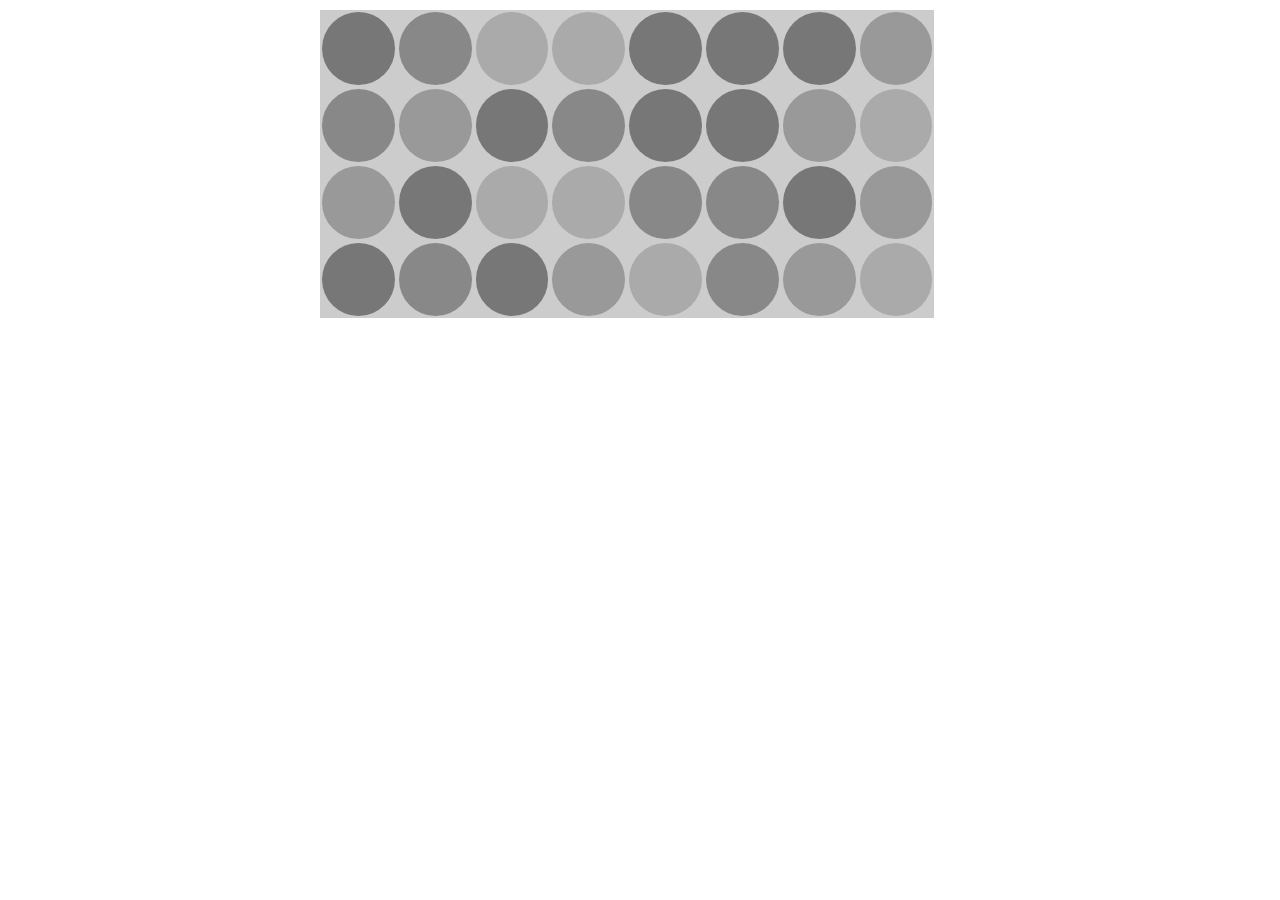
==== 7/index.html @ dcccb588 "1" ====
<!DOCTYPE html>
<html>
<head>
<meta name="viewport" content="width=device-width, initial-scale=1.0,user-scalable=no">
<meta http-equiv="content-type" content="text/html; charset=UTF-8"/>
<title>7</title>
<link rel="stylesheet" href="style/base.css"/>
<link rel="stylesheet" href="style/index.css"/>
<script src="js/zepto/zepto.min.js"></script>
<script src="js/zepto/zepto.fx.js"></script>
<script src="js/zepto/zepto.touch.js"></script>
<script src="js/m.js"></script>
<script>
Zepto(function($){
	var oMiracle = Miracle.creatNew({
		'main':'miracle'
	});
})
</script>
</head>

<body>

<div class="tab" id="miracle"></div>

</body>
</html>
---- 7/style/base.css ----
@charset "utf-8";
body,h1,h2,h3,h4,h5,h6,hr,div,p,blockquote,dl,dt,dd,ul,ol,li,pre,figcaption,figure,fieldset,legend,button,input,textarea,th,td{margin:0;padding:0}
body,button,input,select,textarea{font:16px/1 "Microsoft YaHei","Lucida Grande","Lucida Sans Unicode",Helvetica,Arial,Verdana,sans-serif;}
h1,h2,h3,h4,h5,h6{font-size:100%;font-weight:normal}
address,cite,dfn,em,var{font-style:normal}
code,kbd,pre,samp,tt{font-family:"Courier New",Courier,monospace}
small{font-size:12px}
ul,ol,li{list-style:none}
a{text-decoration:none}
abbr[title],acronym[title]{border-bottom:1px dotted;cursor:help}
q:before,q:after{content:''}
legend{color:#000}
fieldset,img{border:0}
table{border-collapse:collapse;border-spacing:0}
hr{border:0;height:1px}
*{-ms-word-break:break-all;word-break:break-all;-ms-word-wrap:break-word;word-wrap:break-word;-webkit-tap-highlight-color:rgba(0,0,0,0)}

.r{float:right;}
.l{float:left;}
.red{color:#d00!important;}
.cen{text-align:center;}
.cle{width:100%;height:0;overflow:hidden;clear:both;}
.imgMax img{width:100%;display:block;}

.tab{width:100%;min-width:320px;}
---- 7/style/index.css ----
@charset "utf-8";

.cle{width:100%;height:0px;overflow:hidden;clear:both}

.tab{min-width:320px;max-width:640px;margin:10px auto;}

.block{width:12%;float:left;background:#ccc}
.block p{margin:2px;background:#eee;border-radius:100%}

.blockClick p{background:#ddd;}
.blockClear p{background:none;}

/*Ԫ����ʽ��*/
.b0 p{background:#aaa;}
.b1 p{background:#999;}
.b2 p{background:#888;}
.b3 p{background:#777;}
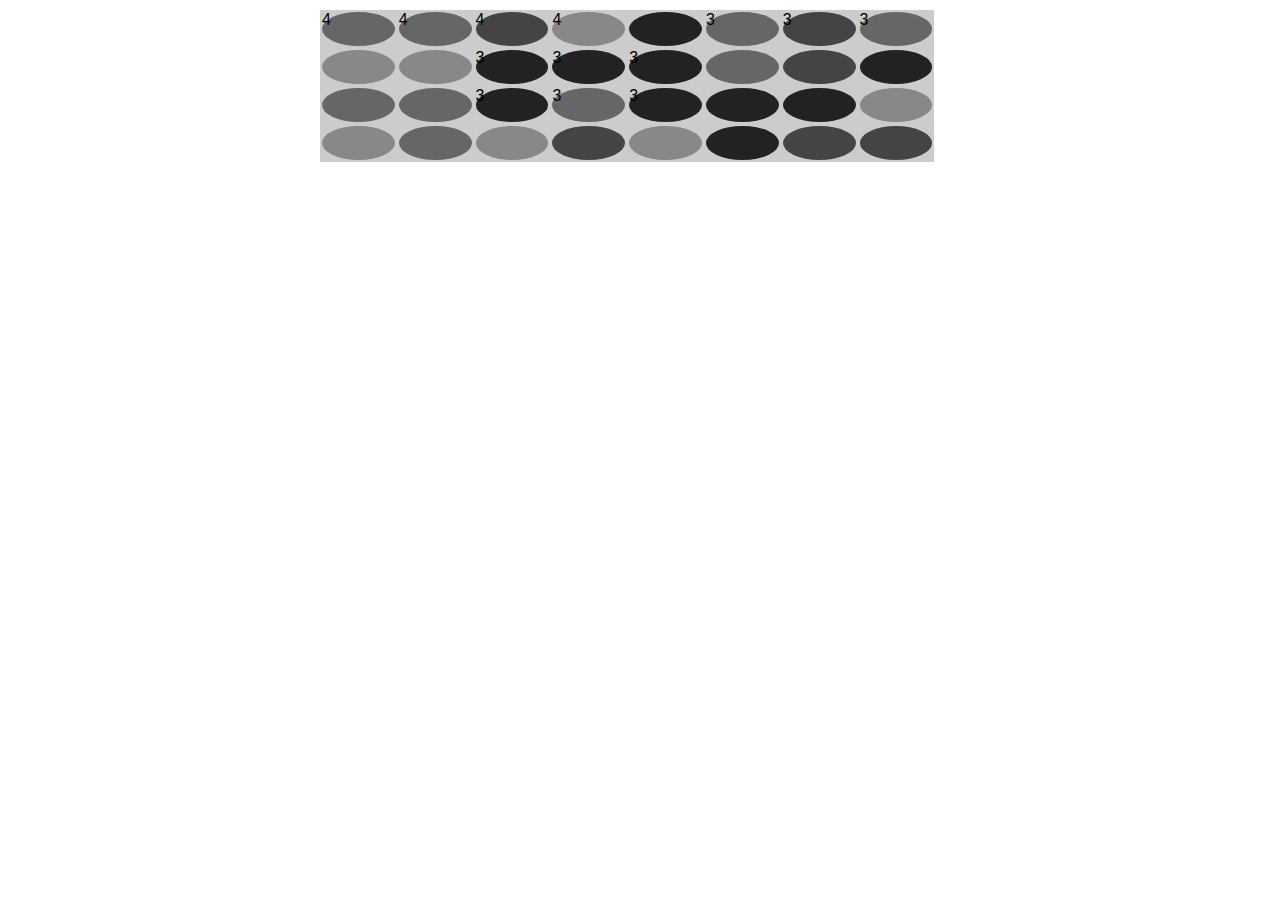
==== commit f9737c4b: "1" ====
--- a/7/index.html
+++ b/7/index.html
@@ -21,7 +21,21 @@
 
 <body>
 
-<div class="tab" id="miracle"></div>
+<div class="tab" id="miracle">
+
+<div class="block b1" data-class="b1"><p style="height: 34px;"></p></div><div class="block b1" data-class="b1"><p style="height: 34px;"></p></div><div class="block b1" data-class="b1"><p style="height: 34px;"></p></div>
+
+<div class="block b1" data-class="b1"><p style="height: 34px;"></p></div><div class="block b0" data-class="b0"><p style="height: 34px;"></p></div><div class="block b1" data-class="b1"><p style="height: 34px;"></p></div><div class="block b1" data-class="b1"><p style="height: 34px;"></p></div><div class="block b1" data-class="b1"><p style="height: 34px;"></p></div>
+
+<div class="block b2" data-class="b2"><p style="height: 34px;"></p></div>
+<div class="block b2" data-class="b2"><p style="height: 34px;"></p></div>
+
+<div class="block b0" data-class="b0"><p style="height: 34px;"></p></div>
+<div class="block b0" data-class="b0"><p style="height: 34px;"></p></div><div class="block b0" data-class="b0"><p style="height: 34px;"></p></div><div class="block b1" data-class="b1"><p style="height: 34px;"></p></div>
+
+<div class="block b3" data-class="b3"><p style="height: 34px;"></p></div><div class="block b0" data-class="b0"><p style="height: 34px;"></p></div><div class="block b1" data-class="b1"><p style="height: 34px;"></p></div><div class="block b1" data-class="b1"><p style="height: 34px;"></p></div><div class="block b2" data-class="b2"><p style="height: 34px;"></p></div><div class="block b2" data-class="b2"><p style="height: 34px;"></p></div><div class="block b2" data-class="b2"><p style="height: 34px;"></p></div><div class="block b0" data-class="b0"><p style="height: 34px;"></p></div><div class="block b0" data-class="b0"><p style="height: 34px;"></p></div><div class="block b2" data-class="b2"><p style="height: 34px;"></p></div><div class="block b2" data-class="b2"><p style="height: 34px;"></p></div><div class="block b1" data-class="b1"><p style="height: 34px;"></p></div><div class="block b2" data-class="b2"><p style="height: 34px;"></p></div><div class="block b3" data-class="b3"><p style="height: 34px;"></p></div><div class="block b2" data-class="b2"><p style="height: 34px;"></p></div><div class="block b0" data-class="b0"><p style="height: 34px;"></p></div><div class="block b3" data-class="b3"><p style="height: 34px;"></p></div><div class="block b3" data-class="b3"><p style="height: 34px;"></p></div><div class="cle"></div>
+
+</div>
 
 </body>
 </html>--- a/7/style/index.css
+++ b/7/style/index.css
@@ -8,10 +8,10 @@
 .block p{margin:2px;background:#eee;border-radius:100%}
 
 .blockClick p{background:#ddd;}
-.blockClear p{background:none;}
+.blockClear p{background:none!important;}
 
 /*Ԫ����ʽ��*/
-.b0 p{background:#aaa;}
-.b1 p{background:#999;}
+.b0 p{background:#222;}
+.b1 p{background:#666;}
 .b2 p{background:#888;}
-.b3 p{background:#777;}
+.b3 p{background:#444;}
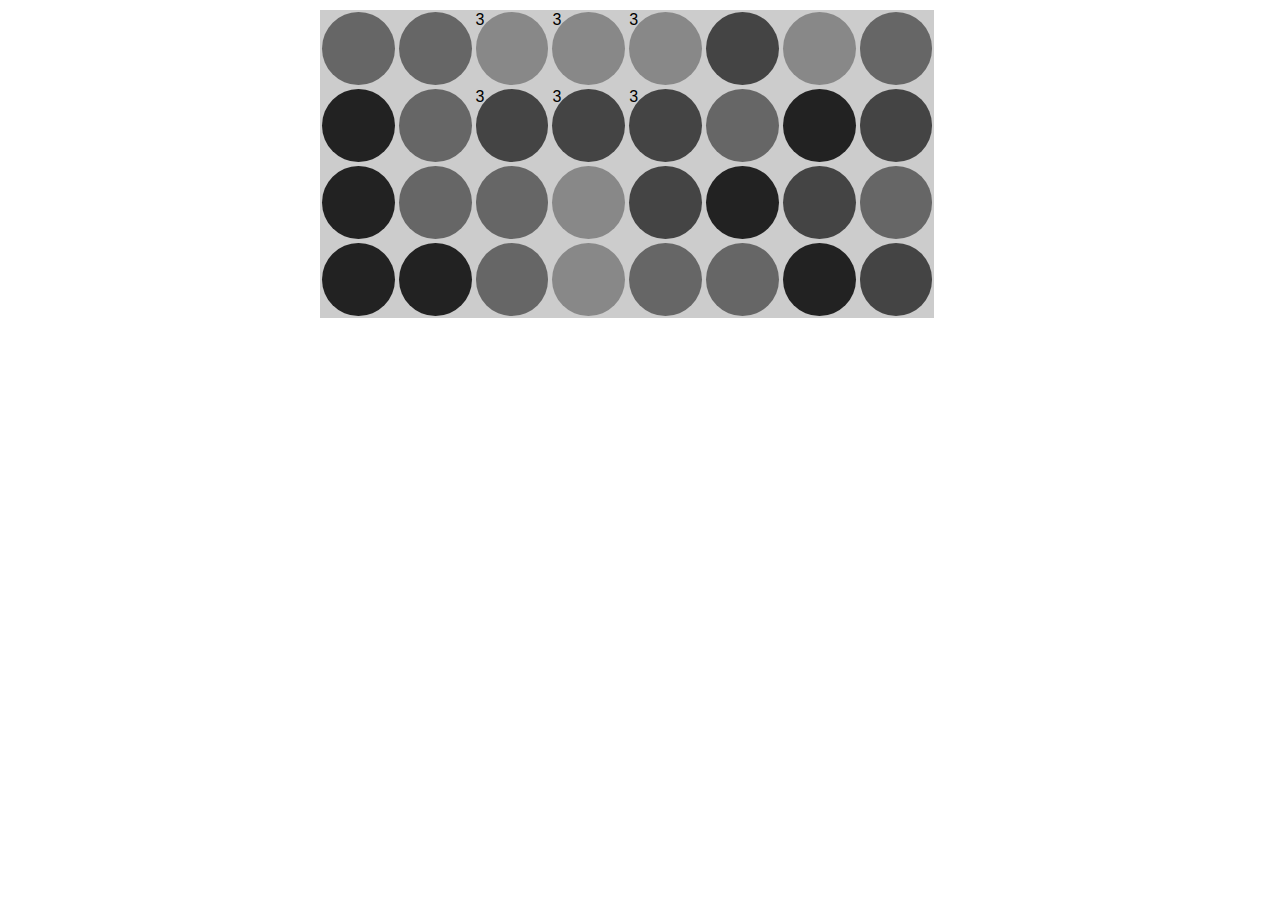
==== commit c70be943: "1" ====
--- a/7/index.html
+++ b/7/index.html
@@ -15,6 +15,7 @@
 	var oMiracle = Miracle.creatNew({
 		'main':'miracle'
 	});
+	oMiracle.init();
 })
 </script>
 </head>
@@ -23,17 +24,35 @@
 
 <div class="tab" id="miracle">
 
-<div class="block b1" data-class="b1"><p style="height: 34px;"></p></div><div class="block b1" data-class="b1"><p style="height: 34px;"></p></div><div class="block b1" data-class="b1"><p style="height: 34px;"></p></div>
-
-<div class="block b1" data-class="b1"><p style="height: 34px;"></p></div><div class="block b0" data-class="b0"><p style="height: 34px;"></p></div><div class="block b1" data-class="b1"><p style="height: 34px;"></p></div><div class="block b1" data-class="b1"><p style="height: 34px;"></p></div><div class="block b1" data-class="b1"><p style="height: 34px;"></p></div>
+<div class="block b1" data-class="b1"><p style="height: 34px;"></p></div>
+<div class="block b0" data-class="b1"><p style="height: 34px;"></p></div>
+<div class="block b2" data-class="b1"><p style="height: 34px;"></p></div>
+<div class="block b2" data-class="b1"><p style="height: 34px;"></p></div>
+<div class="block b0" data-class="b0"><p style="height: 34px;"></p></div>
+<div class="block b1" data-class="b1"><p style="height: 34px;"></p></div>
+<div class="block b1" data-class="b1"><p style="height: 34px;"></p></div>
+<div class="block b1" data-class="b1"><p style="height: 34px;"></p></div>
 
 <div class="block b2" data-class="b2"><p style="height: 34px;"></p></div>
 <div class="block b2" data-class="b2"><p style="height: 34px;"></p></div>
+<div class="block b0" data-class="b0"><p style="height: 34px;"></p></div>
+<div class="block b0" data-class="b0"><p style="height: 34px;"></p></div>
+<div class="block b0" data-class="b0"><p style="height: 34px;"></p></div>
+<div class="block b1" data-class="b1"><p style="height: 34px;"></p></div>
+<div class="block b3" data-class="b3"><p style="height: 34px;"></p></div>
+<div class="block b0" data-class="b0"><p style="height: 34px;"></p></div>
 
+<div class="block b1" data-class="b1"><p style="height: 34px;"></p></div>
+<div class="block b1" data-class="b1"><p style="height: 34px;"></p></div>
+<div class="block b2" data-class="b2"><p style="height: 34px;"></p></div>
+<div class="block b1" data-class="b2"><p style="height: 34px;"></p></div>
+<div class="block b2" data-class="b2"><p style="height: 34px;"></p></div>
 <div class="block b0" data-class="b0"><p style="height: 34px;"></p></div>
-<div class="block b0" data-class="b0"><p style="height: 34px;"></p></div><div class="block b0" data-class="b0"><p style="height: 34px;"></p></div><div class="block b1" data-class="b1"><p style="height: 34px;"></p></div>
+<div class="block b0" data-class="b0"><p style="height: 34px;"></p></div>
+<div class="block b2" data-class="b2"><p style="height: 34px;"></p></div>
 
-<div class="block b3" data-class="b3"><p style="height: 34px;"></p></div><div class="block b0" data-class="b0"><p style="height: 34px;"></p></div><div class="block b1" data-class="b1"><p style="height: 34px;"></p></div><div class="block b1" data-class="b1"><p style="height: 34px;"></p></div><div class="block b2" data-class="b2"><p style="height: 34px;"></p></div><div class="block b2" data-class="b2"><p style="height: 34px;"></p></div><div class="block b2" data-class="b2"><p style="height: 34px;"></p></div><div class="block b0" data-class="b0"><p style="height: 34px;"></p></div><div class="block b0" data-class="b0"><p style="height: 34px;"></p></div><div class="block b2" data-class="b2"><p style="height: 34px;"></p></div><div class="block b2" data-class="b2"><p style="height: 34px;"></p></div><div class="block b1" data-class="b1"><p style="height: 34px;"></p></div><div class="block b2" data-class="b2"><p style="height: 34px;"></p></div><div class="block b3" data-class="b3"><p style="height: 34px;"></p></div><div class="block b2" data-class="b2"><p style="height: 34px;"></p></div><div class="block b0" data-class="b0"><p style="height: 34px;"></p></div><div class="block b3" data-class="b3"><p style="height: 34px;"></p></div><div class="block b3" data-class="b3"><p style="height: 34px;"></p></div><div class="cle"></div>
+<div class="block b2" data-class="b2"><p style="height: 34px;"></p></div>
+<div class="block b1" data-class="b1"><p style="height: 34px;"></p></div><div class="block b2" data-class="b2"><p style="height: 34px;"></p></div><div class="block b3" data-class="b3"><p style="height: 34px;"></p></div><div class="block b2" data-class="b2"><p style="height: 34px;"></p></div><div class="block b0" data-class="b0"><p style="height: 34px;"></p></div><div class="block b3" data-class="b3"><p style="height: 34px;"></p></div><div class="block b3" data-class="b3"><p style="height: 34px;"></p></div><div class="cle"></div>
 
 </div>
 
--- a/7/style/index.css
+++ b/7/style/index.css
@@ -7,11 +7,24 @@
 .block{width:12%;float:left;background:#ccc}
 .block p{margin:2px;background:#eee;border-radius:100%}
 
-.blockClick p{background:#ddd;}
-.blockClear p{background:none!important;}
+.blockClick p{-webkit-animation:rotateX 1s infinite;animation:rotateX 1s infinite;}
+.blockClear p{-webkit-animation:bgcolorNone 1s forwards;animation:bgcolorNone 1s forwards;}
 
 /*Ԫ����ʽ��*/
 .b0 p{background:#222;}
 .b1 p{background:#666;}
 .b2 p{background:#888;}
 .b3 p{background:#444;}
+.b4 p{background:#e3cbcb;}
+
+
+/*������ʽ*/
+@-webkit-keyframes bgcolorNone{
+    0% {}
+    100% {background:none;}
+}
+
+@-webkit-keyframes rotateX{
+    0% {-moz-transform:rotateY(0deg);-webkit-transform:rotateY(0deg);-o-transform:rotateY(0deg);-ms-transform:rotateY(0deg);transform:rotateY(0deg);}
+    100% {-moz-transform:rotateY(360deg);-webkit-transform:rotateY(360deg);-o-transform:rotateY(360deg);-ms-transform:rotateY(360deg);transform:rotateY(360deg);}
+}
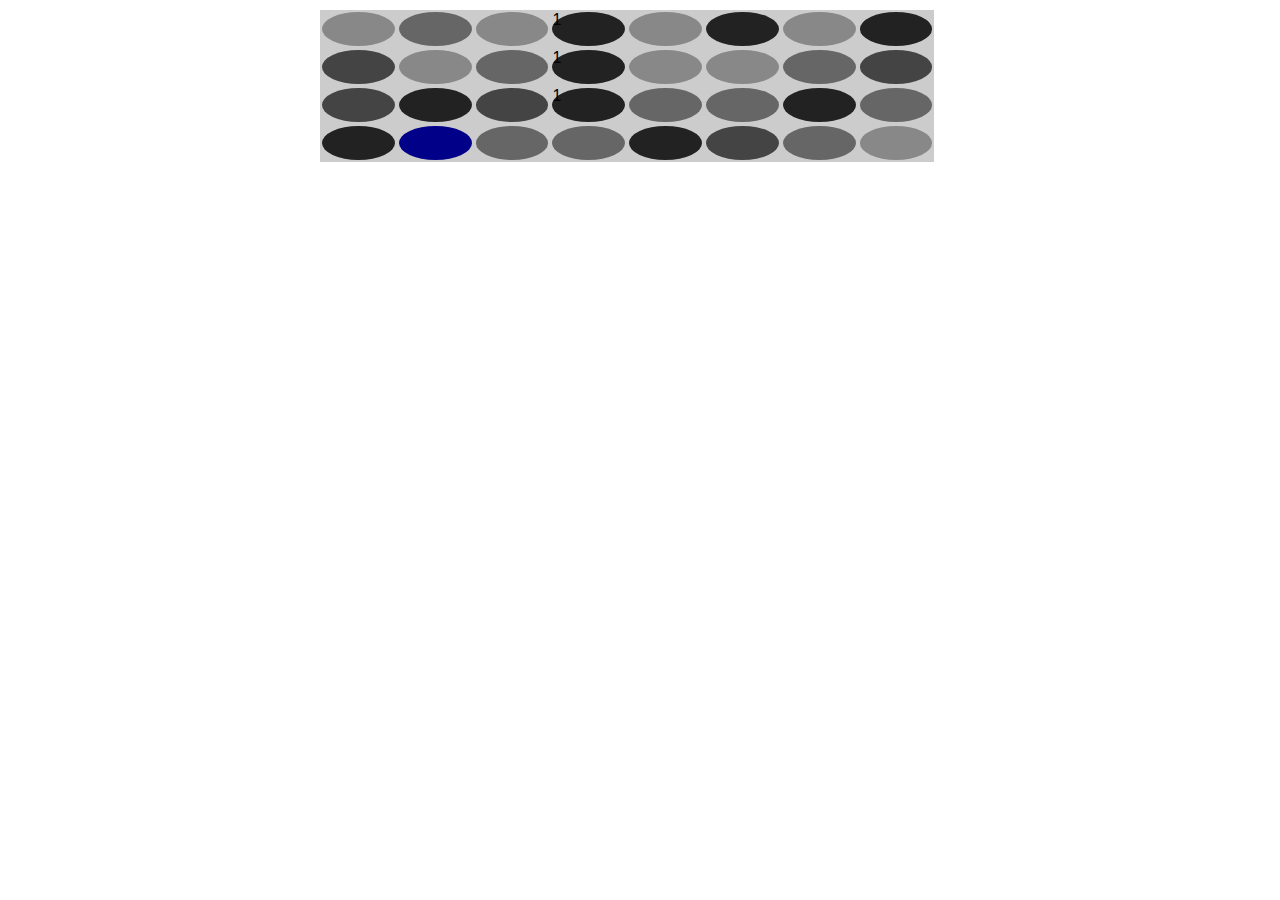
==== commit be39269e: "1" ====
--- a/7/index.html
+++ b/7/index.html
@@ -24,35 +24,45 @@
 
 <div class="tab" id="miracle">
 
-<div class="block b1" data-class="b1"><p style="height: 34px;"></p></div>
-<div class="block b0" data-class="b1"><p style="height: 34px;"></p></div>
-<div class="block b2" data-class="b1"><p style="height: 34px;"></p></div>
-<div class="block b2" data-class="b1"><p style="height: 34px;"></p></div>
-<div class="block b0" data-class="b0"><p style="height: 34px;"></p></div>
-<div class="block b1" data-class="b1"><p style="height: 34px;"></p></div>
-<div class="block b1" data-class="b1"><p style="height: 34px;"></p></div>
-<div class="block b1" data-class="b1"><p style="height: 34px;"></p></div>
+<div class="block b2"><p style="height: 34px;"></p></div>
+<div class="block b1"><p style="height: 34px;"></p></div>
+<div class="block b2"><p style="height: 34px;"></p></div>
+<div class="block b0"><p style="height: 34px;">1</p></div>
+<div class="block b2"><p style="height: 34px;"></p></div>
+<div class="block b0"><p style="height: 34px;"></p></div>
+<div class="block b2"><p style="height: 34px;"></p></div>
+<div class="block b0"><p style="height: 34px;"></p></div>
 
-<div class="block b2" data-class="b2"><p style="height: 34px;"></p></div>
-<div class="block b2" data-class="b2"><p style="height: 34px;"></p></div>
-<div class="block b0" data-class="b0"><p style="height: 34px;"></p></div>
-<div class="block b0" data-class="b0"><p style="height: 34px;"></p></div>
-<div class="block b0" data-class="b0"><p style="height: 34px;"></p></div>
-<div class="block b1" data-class="b1"><p style="height: 34px;"></p></div>
-<div class="block b3" data-class="b3"><p style="height: 34px;"></p></div>
-<div class="block b0" data-class="b0"><p style="height: 34px;"></p></div>
+<div class="block b3"><p style="height: 34px;"></p></div>
+<div class="block b2"><p style="height: 34px;"></p></div>
+<div class="block b1"><p style="height: 34px;"></p></div>
+<div class="block b0"><p style="height: 34px;">1</p></div>
+<div class="block b2"><p style="height: 34px;"></p></div>
+<div class="block b2"><p style="height: 34px;"></p></div>
+<div class="block b1"><p style="height: 34px;"></p></div>
+<div class="block b3"><p style="height: 34px;"></p></div>
 
-<div class="block b1" data-class="b1"><p style="height: 34px;"></p></div>
-<div class="block b1" data-class="b1"><p style="height: 34px;"></p></div>
-<div class="block b2" data-class="b2"><p style="height: 34px;"></p></div>
-<div class="block b1" data-class="b2"><p style="height: 34px;"></p></div>
-<div class="block b2" data-class="b2"><p style="height: 34px;"></p></div>
-<div class="block b0" data-class="b0"><p style="height: 34px;"></p></div>
-<div class="block b0" data-class="b0"><p style="height: 34px;"></p></div>
-<div class="block b2" data-class="b2"><p style="height: 34px;"></p></div>
+<div class="block b3"><p style="height: 34px;"></p></div>
+<div class="block b0"><p style="height: 34px;"></p></div>
+<div class="block b3"><p style="height: 34px;"></p></div>
+<div class="block b0"><p style="height: 34px;">1</p></div>
+<div class="block b1"><p style="height: 34px;"></p></div>
+<div class="block b1"><p style="height: 34px;"></p></div>
+<div class="block b0"><p style="height: 34px;"></p></div>
+<div class="block b1"><p style="height: 34px;"></p></div>
 
-<div class="block b2" data-class="b2"><p style="height: 34px;"></p></div>
-<div class="block b1" data-class="b1"><p style="height: 34px;"></p></div><div class="block b2" data-class="b2"><p style="height: 34px;"></p></div><div class="block b3" data-class="b3"><p style="height: 34px;"></p></div><div class="block b2" data-class="b2"><p style="height: 34px;"></p></div><div class="block b0" data-class="b0"><p style="height: 34px;"></p></div><div class="block b3" data-class="b3"><p style="height: 34px;"></p></div><div class="block b3" data-class="b3"><p style="height: 34px;"></p></div><div class="cle"></div>
+<div class="block b0"><p style="height: 34px;"></p></div>
+<div class="block b10"><p style="height: 34px;"></p></div>
+<div class="block b1"><p style="height: 34px;"></p></div>
+<div class="block b1"><p style="height: 34px;"></p></div>
+<div class="block b0"><p style="height: 34px;"></p></div>
+<div class="block b3"><p style="height: 34px;"></p></div>
+<div class="block b1"><p style="height: 34px;"></p></div>
+<div class="block b2"><p style="height: 34px;"></p></div>
+<div class="cle"></div>
+
+
+</div>
 
 </div>
 
--- a/7/style/index.css
+++ b/7/style/index.css
@@ -17,6 +17,8 @@
 .b3 p{background:#444;}
 .b4 p{background:#e3cbcb;}
 
+.b10 p{background:#008}
+
 
 /*������ʽ*/
 @-webkit-keyframes bgcolorNone{
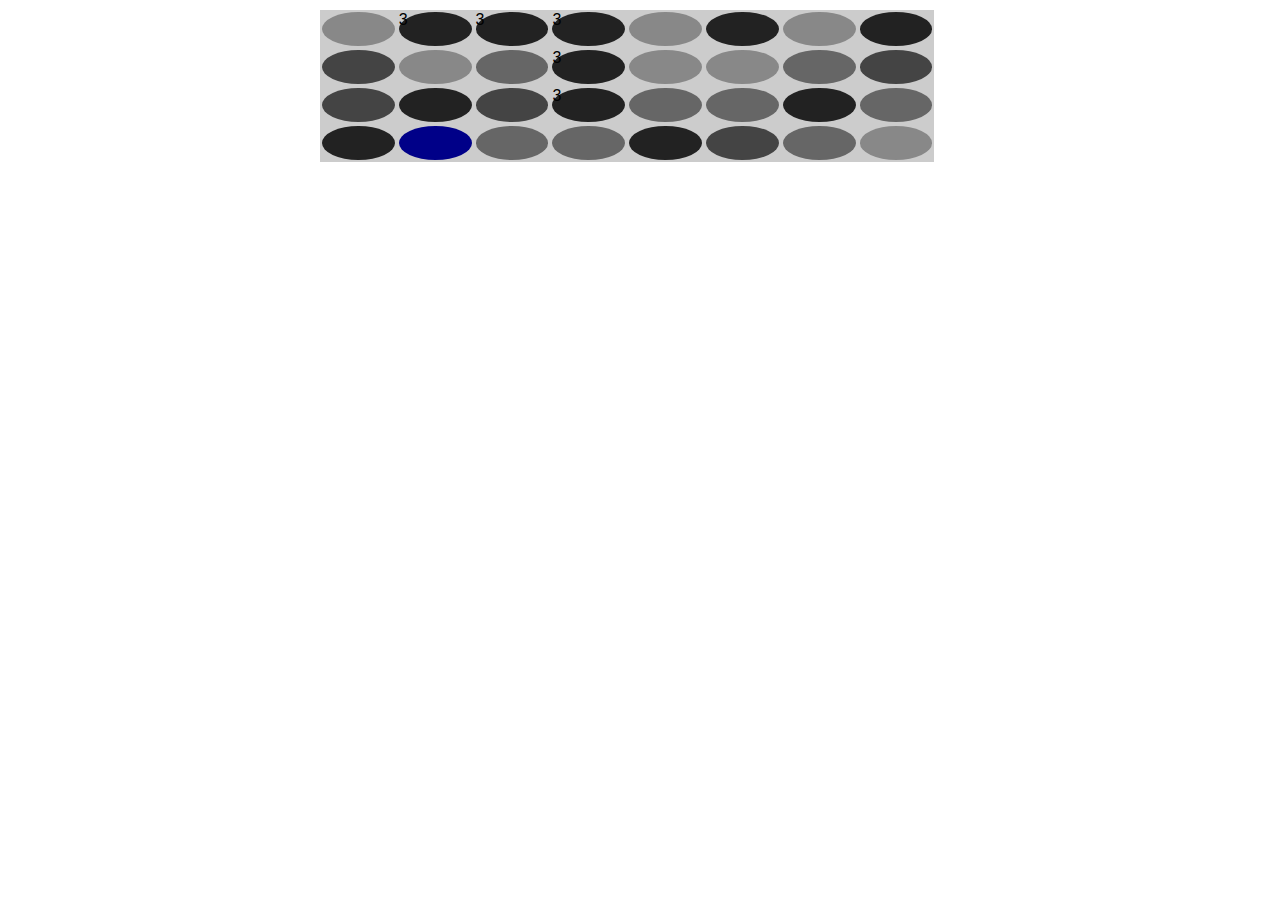
==== commit 8e2a9e35: "1" ====
--- a/7/index.html
+++ b/7/index.html
@@ -24,41 +24,41 @@
 
 <div class="tab" id="miracle">
 
-<div class="block b2"><p style="height: 34px;"></p></div>
-<div class="block b1"><p style="height: 34px;"></p></div>
-<div class="block b2"><p style="height: 34px;"></p></div>
-<div class="block b0"><p style="height: 34px;">1</p></div>
-<div class="block b2"><p style="height: 34px;"></p></div>
-<div class="block b0"><p style="height: 34px;"></p></div>
-<div class="block b2"><p style="height: 34px;"></p></div>
-<div class="block b0"><p style="height: 34px;"></p></div>
+<div class="b2 block"><p style="height: 34px;"></p></div>
+<div class="b0 block"><p style="height: 34px;"></p></div>
+<div class="b0 block"><p style="height: 34px;"></p></div>
+<div class="b0 block"><p style="height: 34px;">1</p></div>
+<div class="b2 block"><p style="height: 34px;"></p></div>
+<div class="b0 block"><p style="height: 34px;"></p></div>
+<div class="b2 block"><p style="height: 34px;"></p></div>
+<div class="b0 block"><p style="height: 34px;"></p></div>
 
-<div class="block b3"><p style="height: 34px;"></p></div>
-<div class="block b2"><p style="height: 34px;"></p></div>
-<div class="block b1"><p style="height: 34px;"></p></div>
-<div class="block b0"><p style="height: 34px;">1</p></div>
-<div class="block b2"><p style="height: 34px;"></p></div>
-<div class="block b2"><p style="height: 34px;"></p></div>
-<div class="block b1"><p style="height: 34px;"></p></div>
-<div class="block b3"><p style="height: 34px;"></p></div>
+<div class="b3 block"><p style="height: 34px;"></p></div>
+<div class="b2 block"><p style="height: 34px;"></p></div>
+<div class="b1 block"><p style="height: 34px;"></p></div>
+<div class="b0 block"><p style="height: 34px;">1</p></div>
+<div class="b2 block"><p style="height: 34px;"></p></div>
+<div class="b2 block"><p style="height: 34px;"></p></div>
+<div class="b1 block"><p style="height: 34px;"></p></div>
+<div class="b3 block"><p style="height: 34px;"></p></div>
 
-<div class="block b3"><p style="height: 34px;"></p></div>
-<div class="block b0"><p style="height: 34px;"></p></div>
-<div class="block b3"><p style="height: 34px;"></p></div>
-<div class="block b0"><p style="height: 34px;">1</p></div>
-<div class="block b1"><p style="height: 34px;"></p></div>
-<div class="block b1"><p style="height: 34px;"></p></div>
-<div class="block b0"><p style="height: 34px;"></p></div>
-<div class="block b1"><p style="height: 34px;"></p></div>
+<div class="b3 block"><p style="height: 34px;"></p></div>
+<div class="b0 block"><p style="height: 34px;"></p></div>
+<div class="b3 block"><p style="height: 34px;"></p></div>
+<div class="b0 block"><p style="height: 34px;">1</p></div>
+<div class="b1 block"><p style="height: 34px;"></p></div>
+<div class="b1 block"><p style="height: 34px;"></p></div>
+<div class="b0 block"><p style="height: 34px;"></p></div>
+<div class="b1 block"><p style="height: 34px;"></p></div>
 
-<div class="block b0"><p style="height: 34px;"></p></div>
-<div class="block b10"><p style="height: 34px;"></p></div>
-<div class="block b1"><p style="height: 34px;"></p></div>
-<div class="block b1"><p style="height: 34px;"></p></div>
-<div class="block b0"><p style="height: 34px;"></p></div>
-<div class="block b3"><p style="height: 34px;"></p></div>
-<div class="block b1"><p style="height: 34px;"></p></div>
-<div class="block b2"><p style="height: 34px;"></p></div>
+<div class="b0 block"><p style="height: 34px;"></p></div>
+<div class="b10 block"><p style="height: 34px;"></p></div>
+<div class="b1 block"><p style="height: 34px;"></p></div>
+<div class="b1 block"><p style="height: 34px;"></p></div>
+<div class="b0 block"><p style="height: 34px;"></p></div>
+<div class="b3 block"><p style="height: 34px;"></p></div>
+<div class="b1 block"><p style="height: 34px;"></p></div>
+<div class="b2 block"><p style="height: 34px;"></p></div>
 <div class="cle"></div>
 
 
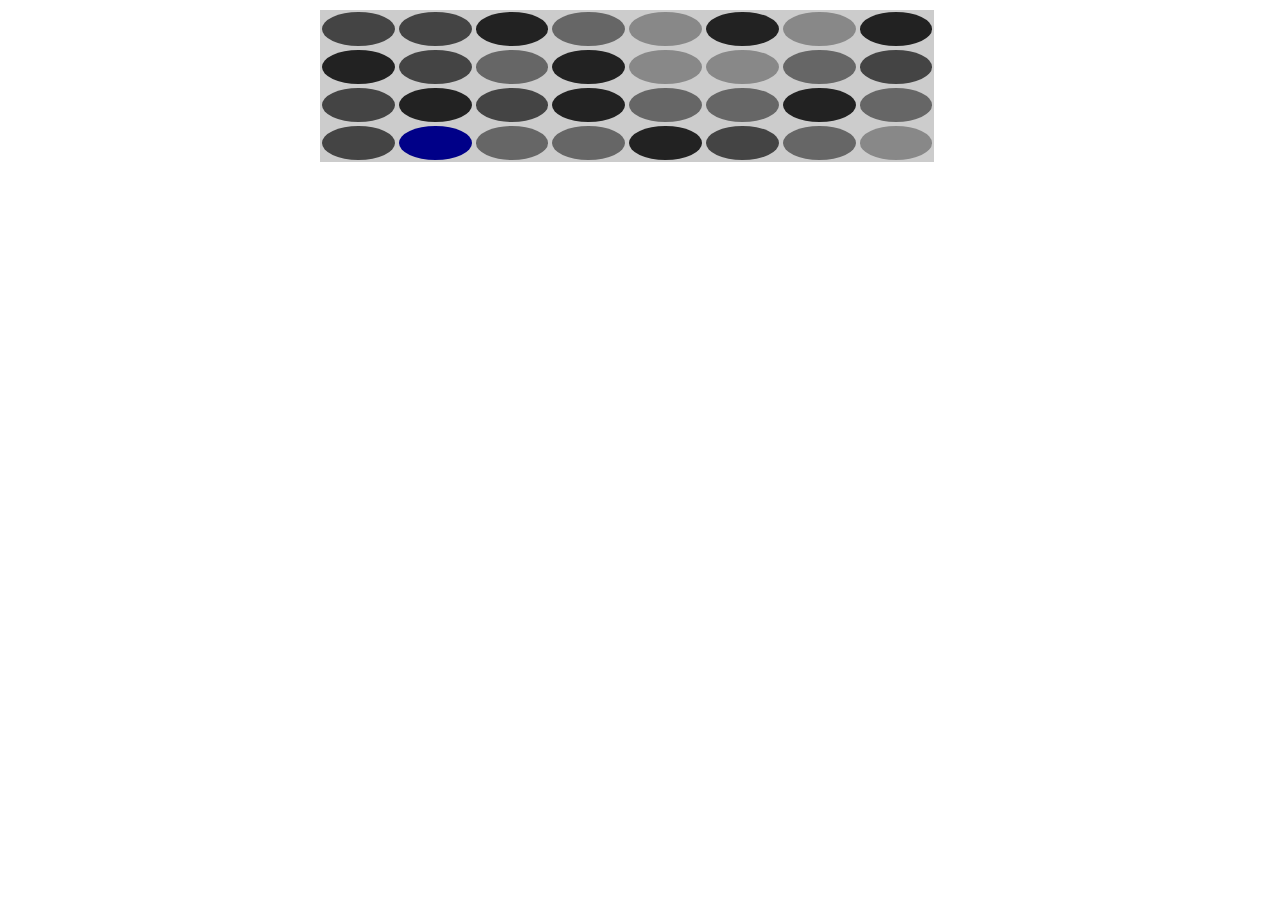
==== commit 0526ffe9: "1" ====
--- a/7/index.html
+++ b/7/index.html
@@ -24,19 +24,19 @@
 
 <div class="tab" id="miracle">
 
-<div class="b2 block"><p style="height: 34px;"></p></div>
+<div class="b3 block"><p style="height: 34px;"></p></div>
+<div class="b3 block"><p style="height: 34px;"></p></div>
 <div class="b0 block"><p style="height: 34px;"></p></div>
-<div class="b0 block"><p style="height: 34px;"></p></div>
-<div class="b0 block"><p style="height: 34px;">1</p></div>
+<div class="b1 block"><p style="height: 34px;"></p></div>
 <div class="b2 block"><p style="height: 34px;"></p></div>
 <div class="b0 block"><p style="height: 34px;"></p></div>
 <div class="b2 block"><p style="height: 34px;"></p></div>
 <div class="b0 block"><p style="height: 34px;"></p></div>
 
+<div class="b0 block"><p style="height: 34px;"></p></div>
 <div class="b3 block"><p style="height: 34px;"></p></div>
-<div class="b2 block"><p style="height: 34px;"></p></div>
 <div class="b1 block"><p style="height: 34px;"></p></div>
-<div class="b0 block"><p style="height: 34px;">1</p></div>
+<div class="b0 block"><p style="height: 34px;"></p></div>
 <div class="b2 block"><p style="height: 34px;"></p></div>
 <div class="b2 block"><p style="height: 34px;"></p></div>
 <div class="b1 block"><p style="height: 34px;"></p></div>
@@ -45,13 +45,13 @@
 <div class="b3 block"><p style="height: 34px;"></p></div>
 <div class="b0 block"><p style="height: 34px;"></p></div>
 <div class="b3 block"><p style="height: 34px;"></p></div>
-<div class="b0 block"><p style="height: 34px;">1</p></div>
+<div class="b0 block"><p style="height: 34px;"></p></div>
 <div class="b1 block"><p style="height: 34px;"></p></div>
 <div class="b1 block"><p style="height: 34px;"></p></div>
 <div class="b0 block"><p style="height: 34px;"></p></div>
 <div class="b1 block"><p style="height: 34px;"></p></div>
 
-<div class="b0 block"><p style="height: 34px;"></p></div>
+<div class="b3 block"><p style="height: 34px;"></p></div>
 <div class="b10 block"><p style="height: 34px;"></p></div>
 <div class="b1 block"><p style="height: 34px;"></p></div>
 <div class="b1 block"><p style="height: 34px;"></p></div>
--- a/7/style/index.css
+++ b/7/style/index.css
@@ -16,8 +16,9 @@
 .b2 p{background:#888;}
 .b3 p{background:#444;}
 .b4 p{background:#e3cbcb;}
-
-.b10 p{background:#008}
+/*����Ԫ����ʽ��*/
+.b10 p{background:#008}	/*��������*/
+.b11 p{background:#800}	/*��������*/
 
 
 /*������ʽ*/
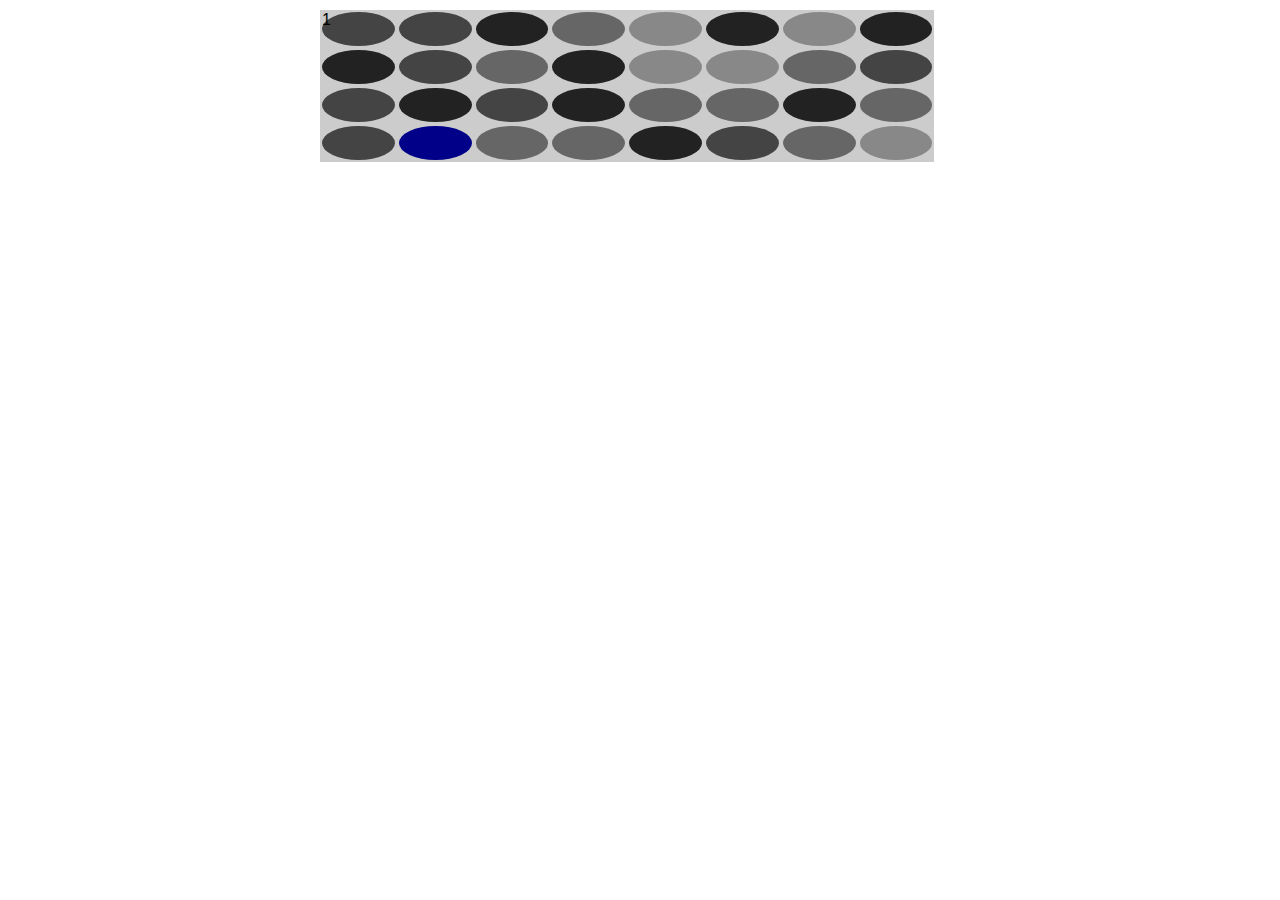
==== commit 731c30b4: "Add files via upload" ====
--- a/7/index.html
+++ b/7/index.html
@@ -1,70 +1,70 @@
-<!DOCTYPE html>
-<html>
-<head>
-<meta name="viewport" content="width=device-width, initial-scale=1.0,user-scalable=no">
-<meta http-equiv="content-type" content="text/html; charset=UTF-8"/>
-<title>7</title>
-<link rel="stylesheet" href="style/base.css"/>
-<link rel="stylesheet" href="style/index.css"/>
-<script src="js/zepto/zepto.min.js"></script>
-<script src="js/zepto/zepto.fx.js"></script>
-<script src="js/zepto/zepto.touch.js"></script>
-<script src="js/m.js"></script>
-<script>
-Zepto(function($){
-	var oMiracle = Miracle.creatNew({
-		'main':'miracle'
-	});
-	oMiracle.init();
-})
-</script>
-</head>
-
-<body>
-
-<div class="tab" id="miracle">
-
-<div class="b3 block"><p style="height: 34px;"></p></div>
-<div class="b3 block"><p style="height: 34px;"></p></div>
-<div class="b0 block"><p style="height: 34px;"></p></div>
-<div class="b1 block"><p style="height: 34px;"></p></div>
-<div class="b2 block"><p style="height: 34px;"></p></div>
-<div class="b0 block"><p style="height: 34px;"></p></div>
-<div class="b2 block"><p style="height: 34px;"></p></div>
-<div class="b0 block"><p style="height: 34px;"></p></div>
-
-<div class="b0 block"><p style="height: 34px;"></p></div>
-<div class="b3 block"><p style="height: 34px;"></p></div>
-<div class="b1 block"><p style="height: 34px;"></p></div>
-<div class="b0 block"><p style="height: 34px;"></p></div>
-<div class="b2 block"><p style="height: 34px;"></p></div>
-<div class="b2 block"><p style="height: 34px;"></p></div>
-<div class="b1 block"><p style="height: 34px;"></p></div>
-<div class="b3 block"><p style="height: 34px;"></p></div>
-
-<div class="b3 block"><p style="height: 34px;"></p></div>
-<div class="b0 block"><p style="height: 34px;"></p></div>
-<div class="b3 block"><p style="height: 34px;"></p></div>
-<div class="b0 block"><p style="height: 34px;"></p></div>
-<div class="b1 block"><p style="height: 34px;"></p></div>
-<div class="b1 block"><p style="height: 34px;"></p></div>
-<div class="b0 block"><p style="height: 34px;"></p></div>
-<div class="b1 block"><p style="height: 34px;"></p></div>
-
-<div class="b3 block"><p style="height: 34px;"></p></div>
-<div class="b10 block"><p style="height: 34px;"></p></div>
-<div class="b1 block"><p style="height: 34px;"></p></div>
-<div class="b1 block"><p style="height: 34px;"></p></div>
-<div class="b0 block"><p style="height: 34px;"></p></div>
-<div class="b3 block"><p style="height: 34px;"></p></div>
-<div class="b1 block"><p style="height: 34px;"></p></div>
-<div class="b2 block"><p style="height: 34px;"></p></div>
-<div class="cle"></div>
-
-
-</div>
-
-</div>
-
-</body>
+<!DOCTYPE html>
+<html>
+<head>
+<meta name="viewport" content="width=device-width, initial-scale=1.0,user-scalable=no">
+<meta http-equiv="content-type" content="text/html; charset=UTF-8"/>
+<title>7</title>
+<link rel="stylesheet" href="style/base.css"/>
+<link rel="stylesheet" href="style/index.css"/>
+<script src="js/zepto/zepto.min.js"></script>
+<script src="js/zepto/zepto.fx.js"></script>
+<script src="js/zepto/zepto.touch.js"></script>
+<script src="js/m.js"></script>
+<script>
+Zepto(function($){
+	var oMiracle = Miracle.creatNew({
+		'main':'miracle'
+	});
+	oMiracle.init();
+})
+</script>
+</head>
+
+<body>
+
+<div class="tab" id="miracle">
+
+<div class="b3 block"><p style="height: 34px;">1</p></div>
+<div class="b3 block"><p style="height: 34px;"></p></div>
+<div class="b0 block"><p style="height: 34px;"></p></div>
+<div class="b1 block"><p style="height: 34px;"></p></div>
+<div class="b2 block"><p style="height: 34px;"></p></div>
+<div class="b0 block"><p style="height: 34px;"></p></div>
+<div class="b2 block"><p style="height: 34px;"></p></div>
+<div class="b0 block"><p style="height: 34px;"></p></div>
+
+<div class="b0 block"><p style="height: 34px;"></p></div>
+<div class="b3 block"><p style="height: 34px;"></p></div>
+<div class="b1 block"><p style="height: 34px;"></p></div>
+<div class="b0 block"><p style="height: 34px;"></p></div>
+<div class="b2 block"><p style="height: 34px;"></p></div>
+<div class="b2 block"><p style="height: 34px;"></p></div>
+<div class="b1 block"><p style="height: 34px;"></p></div>
+<div class="b3 block"><p style="height: 34px;"></p></div>
+
+<div class="b3 block"><p style="height: 34px;"></p></div>
+<div class="b0 block"><p style="height: 34px;"></p></div>
+<div class="b3 block"><p style="height: 34px;"></p></div>
+<div class="b0 block"><p style="height: 34px;"></p></div>
+<div class="b1 block"><p style="height: 34px;"></p></div>
+<div class="b1 block"><p style="height: 34px;"></p></div>
+<div class="b0 block"><p style="height: 34px;"></p></div>
+<div class="b1 block"><p style="height: 34px;"></p></div>
+
+<div class="b3 block"><p style="height: 34px;"></p></div>
+<div class="b10 block"><p style="height: 34px;"></p></div>
+<div class="b1 block"><p style="height: 34px;"></p></div>
+<div class="b1 block"><p style="height: 34px;"></p></div>
+<div class="b0 block"><p style="height: 34px;"></p></div>
+<div class="b3 block"><p style="height: 34px;"></p></div>
+<div class="b1 block"><p style="height: 34px;"></p></div>
+<div class="b2 block"><p style="height: 34px;"></p></div>
+<div class="cle"></div>
+
+
+</div>
+
+</div>
+
+</body>
 </html>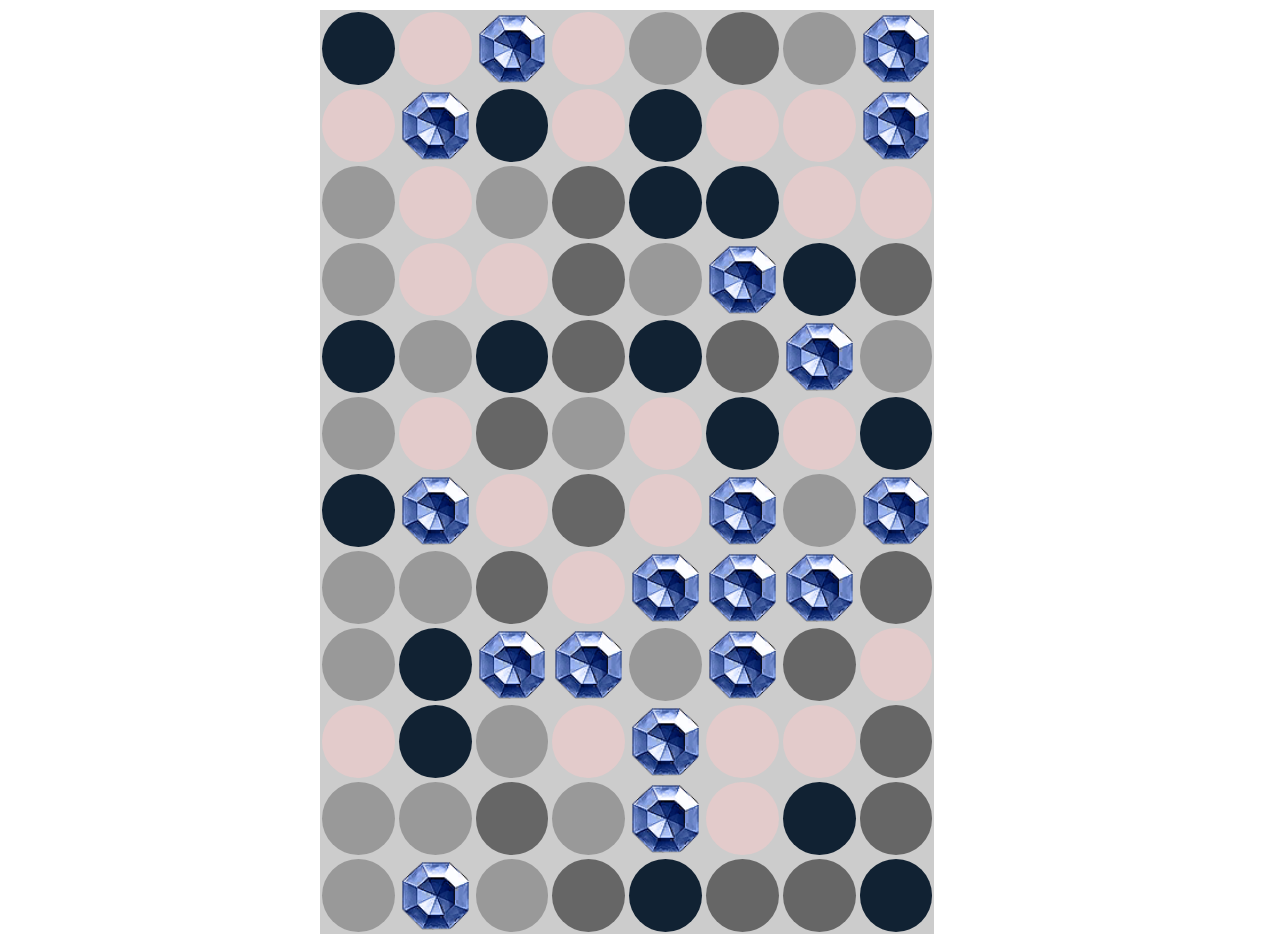
==== commit ad07a1f2: "1" ====
--- a/7/index.html
+++ b/7/index.html
@@ -1,70 +1,70 @@
-<!DOCTYPE html>
-<html>
-<head>
-<meta name="viewport" content="width=device-width, initial-scale=1.0,user-scalable=no">
-<meta http-equiv="content-type" content="text/html; charset=UTF-8"/>
-<title>7</title>
-<link rel="stylesheet" href="style/base.css"/>
-<link rel="stylesheet" href="style/index.css"/>
-<script src="js/zepto/zepto.min.js"></script>
-<script src="js/zepto/zepto.fx.js"></script>
-<script src="js/zepto/zepto.touch.js"></script>
-<script src="js/m.js"></script>
-<script>
-Zepto(function($){
-	var oMiracle = Miracle.creatNew({
-		'main':'miracle'
-	});
-	oMiracle.init();
-})
-</script>
-</head>
-
-<body>
-
-<div class="tab" id="miracle">
-
-<div class="b3 block"><p style="height: 34px;">1</p></div>
-<div class="b3 block"><p style="height: 34px;"></p></div>
-<div class="b0 block"><p style="height: 34px;"></p></div>
-<div class="b1 block"><p style="height: 34px;"></p></div>
-<div class="b2 block"><p style="height: 34px;"></p></div>
-<div class="b0 block"><p style="height: 34px;"></p></div>
-<div class="b2 block"><p style="height: 34px;"></p></div>
-<div class="b0 block"><p style="height: 34px;"></p></div>
-
-<div class="b0 block"><p style="height: 34px;"></p></div>
-<div class="b3 block"><p style="height: 34px;"></p></div>
-<div class="b1 block"><p style="height: 34px;"></p></div>
-<div class="b0 block"><p style="height: 34px;"></p></div>
-<div class="b2 block"><p style="height: 34px;"></p></div>
-<div class="b2 block"><p style="height: 34px;"></p></div>
-<div class="b1 block"><p style="height: 34px;"></p></div>
-<div class="b3 block"><p style="height: 34px;"></p></div>
-
-<div class="b3 block"><p style="height: 34px;"></p></div>
-<div class="b0 block"><p style="height: 34px;"></p></div>
-<div class="b3 block"><p style="height: 34px;"></p></div>
-<div class="b0 block"><p style="height: 34px;"></p></div>
-<div class="b1 block"><p style="height: 34px;"></p></div>
-<div class="b1 block"><p style="height: 34px;"></p></div>
-<div class="b0 block"><p style="height: 34px;"></p></div>
-<div class="b1 block"><p style="height: 34px;"></p></div>
-
-<div class="b3 block"><p style="height: 34px;"></p></div>
-<div class="b10 block"><p style="height: 34px;"></p></div>
-<div class="b1 block"><p style="height: 34px;"></p></div>
-<div class="b1 block"><p style="height: 34px;"></p></div>
-<div class="b0 block"><p style="height: 34px;"></p></div>
-<div class="b3 block"><p style="height: 34px;"></p></div>
-<div class="b1 block"><p style="height: 34px;"></p></div>
-<div class="b2 block"><p style="height: 34px;"></p></div>
-<div class="cle"></div>
-
-
-</div>
-
-</div>
-
-</body>
+<!DOCTYPE html>
+<html>
+<head>
+<meta name="viewport" content="width=device-width, initial-scale=1.0,user-scalable=no">
+<meta http-equiv="content-type" content="text/html; charset=UTF-8"/>
+<title>7</title>
+<link rel="stylesheet" href="style/base.css"/>
+<link rel="stylesheet" href="style/index.css"/>
+<script src="js/zepto/zepto.min.js"></script>
+<script src="js/zepto/zepto.fx.js"></script>
+<script src="js/zepto/zepto.touch.js"></script>
+<script src="js/m.js"></script>
+<script>
+Zepto(function($){
+	var oMiracle = Miracle.creatNew({
+		'main':'miracle'
+	});
+	oMiracle.init();
+})
+</script>
+</head>
+
+<body>
+
+<div class="tab" id="miracle">
+
+<div class="b3 block"><p style="height: 34px;"></p></div>
+<div class="b3 block"><p style="height: 34px;"></p></div>
+<div class="b0 block"><p style="height: 34px;"></p></div>
+<div class="b1 block"><p style="height: 34px;"></p></div>
+<div class="b2 block"><p style="height: 34px;"></p></div>
+<div class="b0 block"><p style="height: 34px;"></p></div>
+<div class="b2 block"><p style="height: 34px;"></p></div>
+<div class="b0 block"><p style="height: 34px;"></p></div>
+
+<div class="b0 block"><p style="height: 34px;"></p></div>
+<div class="b3 block"><p style="height: 34px;"></p></div>
+<div class="b1 block"><p style="height: 34px;"></p></div>
+<div class="b0 block"><p style="height: 34px;"></p></div>
+<div class="b2 block"><p style="height: 34px;"></p></div>
+<div class="b2 block"><p style="height: 34px;"></p></div>
+<div class="b1 block"><p style="height: 34px;"></p></div>
+<div class="b3 block"><p style="height: 34px;"></p></div>
+
+<div class="b3 block"><p style="height: 34px;"></p></div>
+<div class="b0 block"><p style="height: 34px;"></p></div>
+<div class="b3 block"><p style="height: 34px;"></p></div>
+<div class="b0 block"><p style="height: 34px;"></p></div>
+<div class="b1 block"><p style="height: 34px;"></p></div>
+<div class="b1 block"><p style="height: 34px;"></p></div>
+<div class="b0 block"><p style="height: 34px;"></p></div>
+<div class="b1 block"><p style="height: 34px;"></p></div>
+
+<div class="b3 block"><p style="height: 34px;"></p></div>
+<div class="b10 block"><p style="height: 34px;"></p></div>
+<div class="b1 block"><p style="height: 34px;"></p></div>
+<div class="b1 block"><p style="height: 34px;"></p></div>
+<div class="b0 block"><p style="height: 34px;"></p></div>
+<div class="b3 block"><p style="height: 34px;"></p></div>
+<div class="b1 block"><p style="height: 34px;"></p></div>
+<div class="b2 block"><p style="height: 34px;"></p></div>
+<div class="cle"></div>
+
+
+</div>
+
+</div>
+
+</body>
 </html>--- a/7/style/index.css
+++ b/7/style/index.css
@@ -5,20 +5,20 @@
 .tab{min-width:320px;max-width:640px;margin:10px auto;}
 
 .block{width:12%;float:left;background:#ccc}
-.block p{margin:2px;background:#eee;border-radius:100%}
+.block p{margin:2px;border-radius:100%}
 
 .blockClick p{-webkit-animation:rotateX 1s infinite;animation:rotateX 1s infinite;}
 .blockClear p{-webkit-animation:bgcolorNone 1s forwards;animation:bgcolorNone 1s forwards;}
 
 /*Ԫ����ʽ��*/
-.b0 p{background:#222;}
+.b0 p{background:url('../images/b0.png') no-repeat;background-size:100%;}
 .b1 p{background:#666;}
-.b2 p{background:#888;}
-.b3 p{background:#444;}
+.b2 p{background:#999;}
+.b3 p{background:#123;}
 .b4 p{background:#e3cbcb;}
 /*����Ԫ����ʽ��*/
-.b10 p{background:#008}	/*��������*/
-.b11 p{background:#800}	/*��������*/
+.b10 p{background:#00f}	/*��������*/
+.b11 p{background:#f00}	/*��������*/
 
 
 /*������ʽ*/
